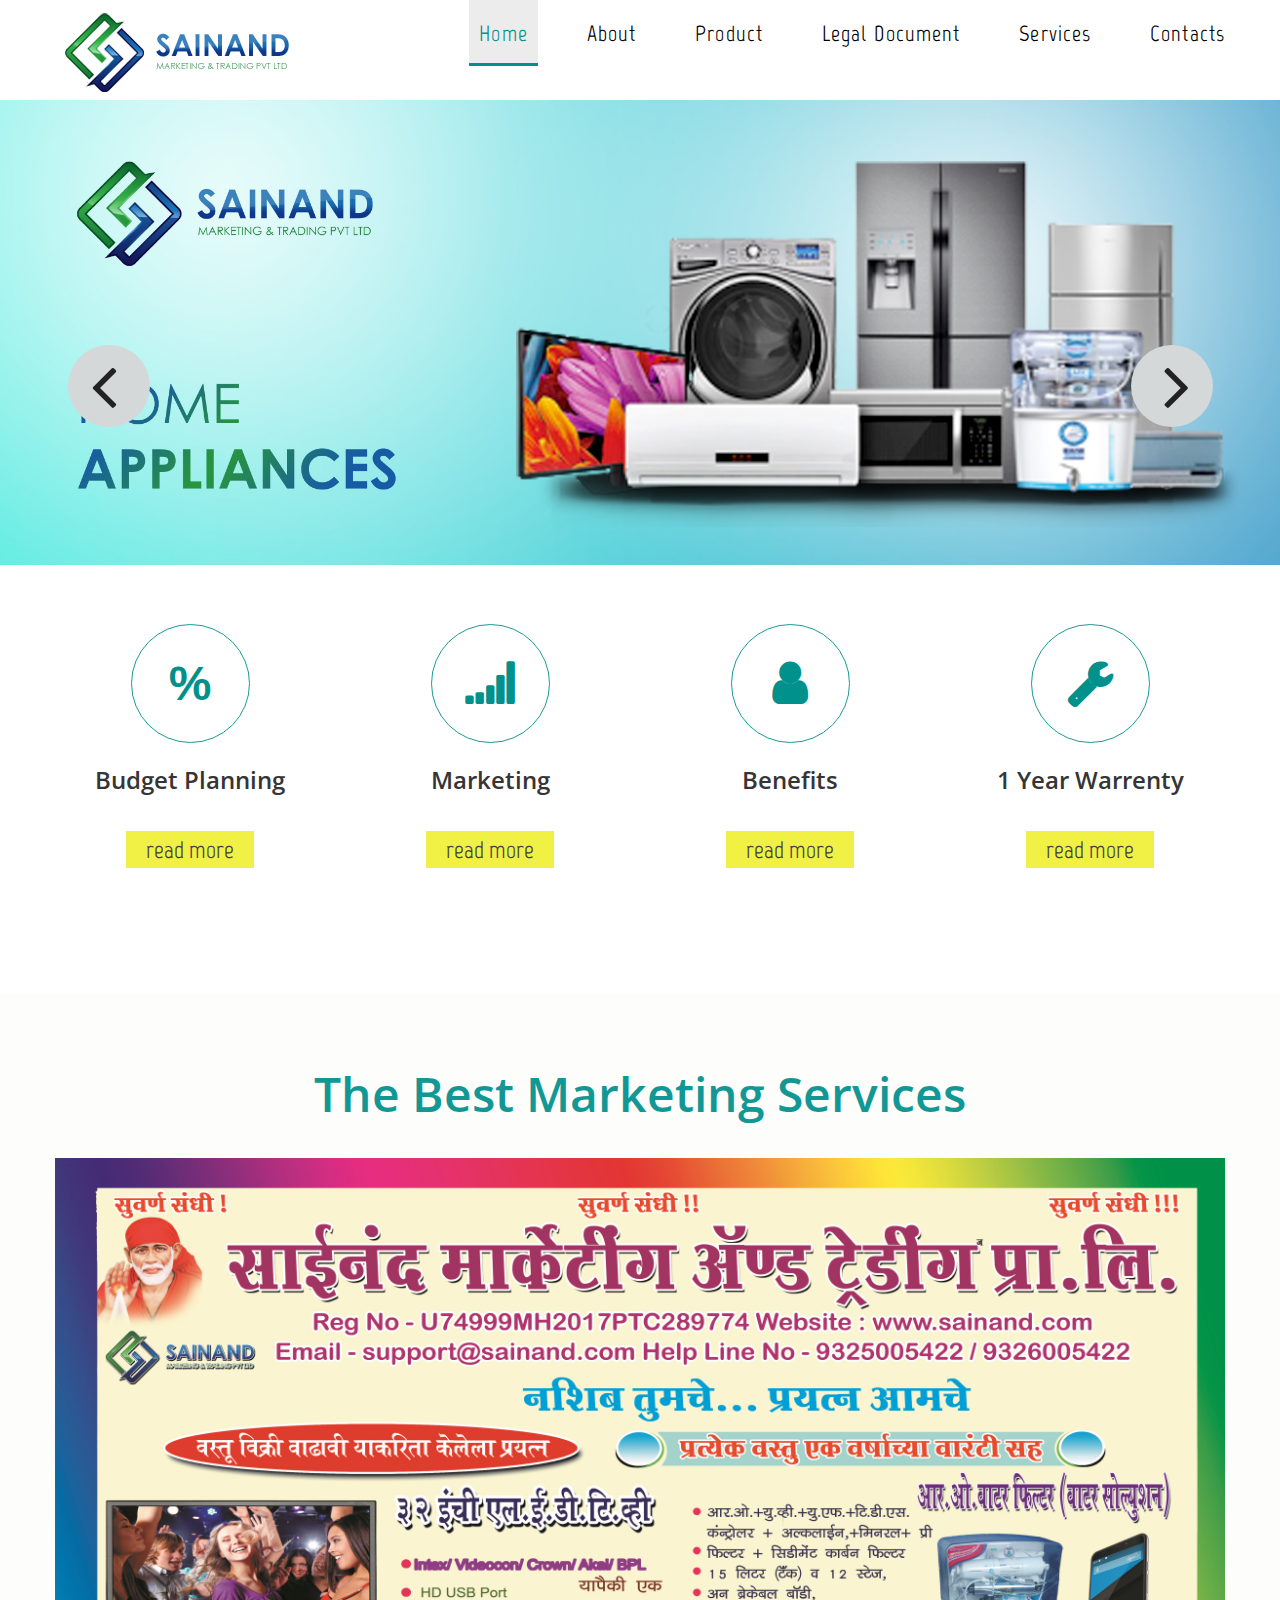
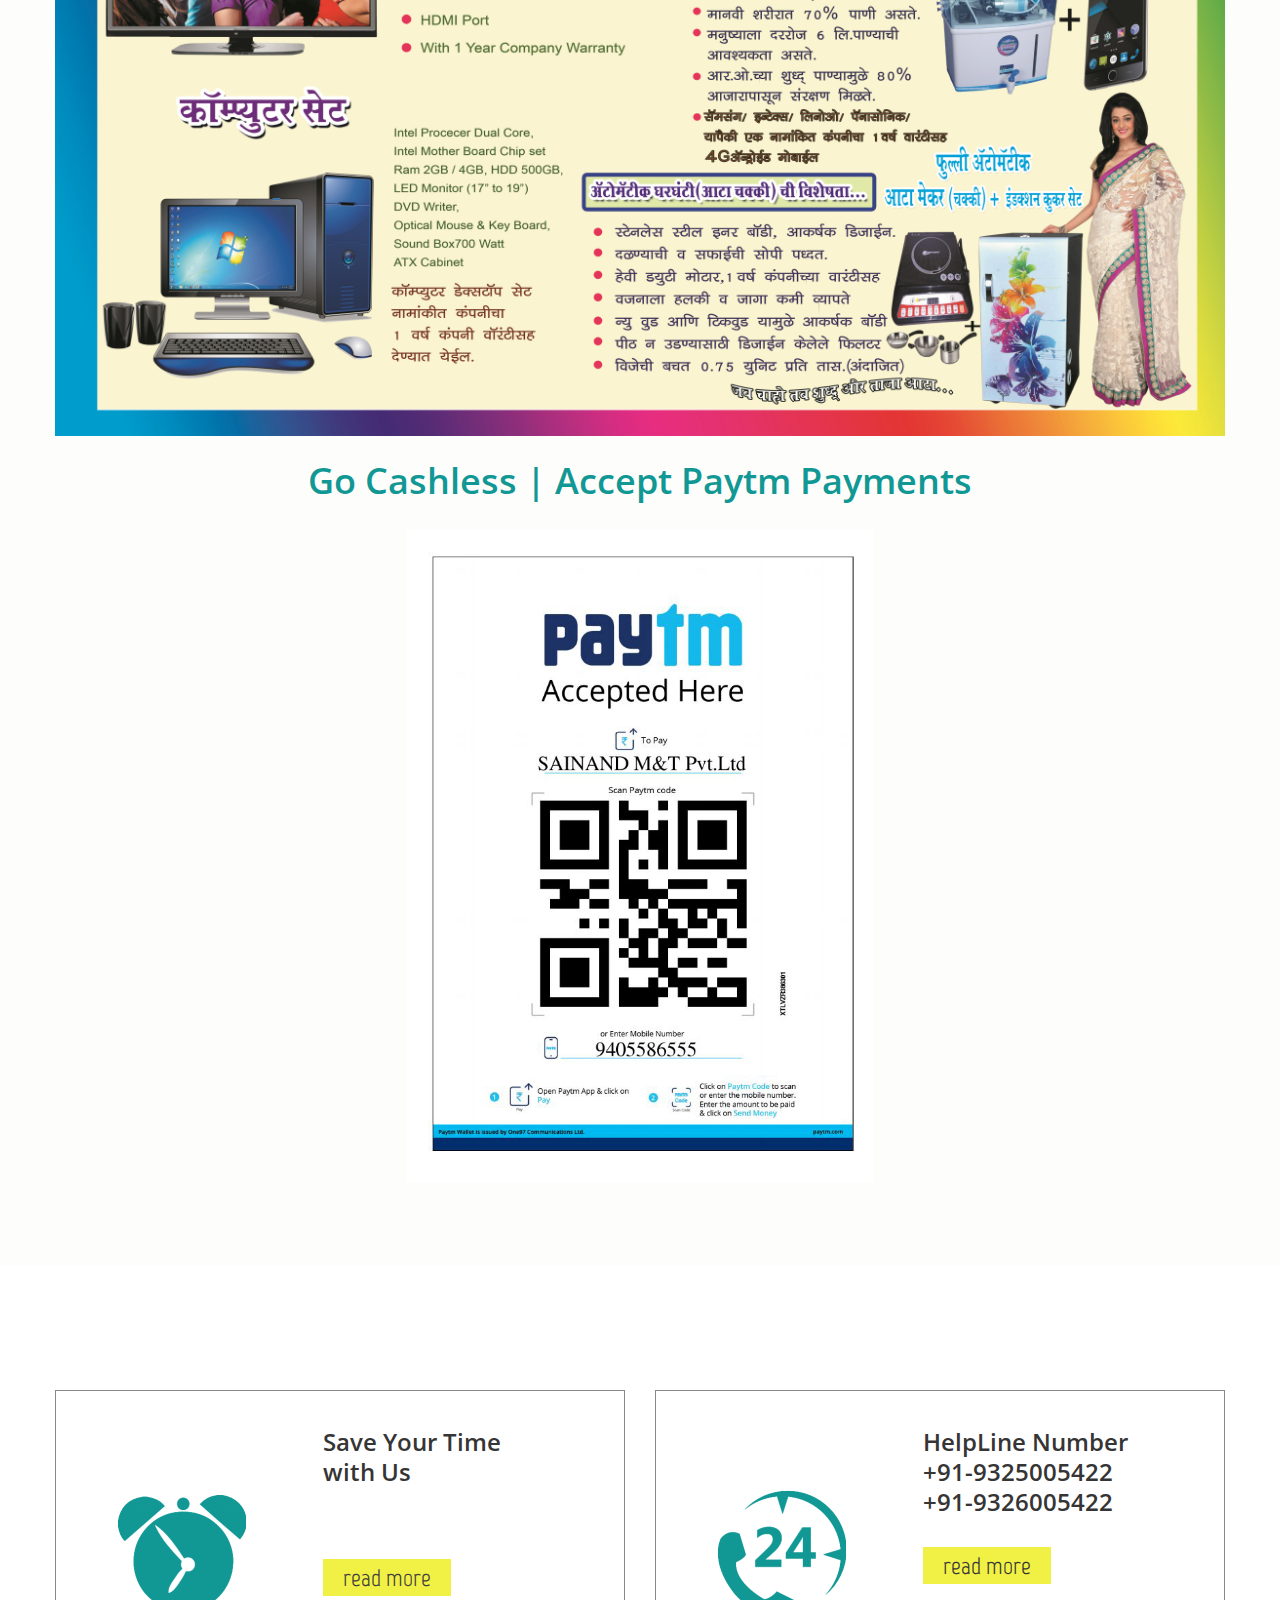
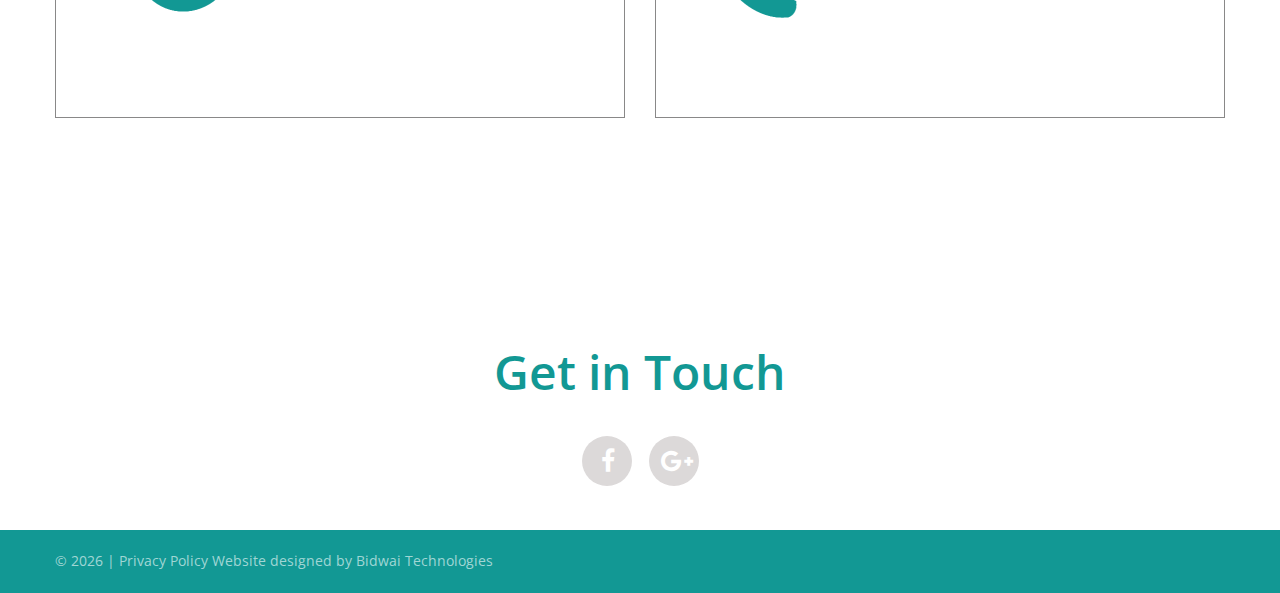
==== index.html @ a6c67867 "Sianand Website" ====
<!DOCTYPE html>
<html lang="en">
<head>
    <title>Home</title>
    <meta charset="utf-8">
    <meta name="format-detection" content="telephone=no"/>
    <link rel="icon" href="images/favicon.ico" type="image/x-icon">
    <link rel="stylesheet" href="css/grid.css">
    <link rel="stylesheet" href="css/style.css">
    <link rel="stylesheet" href="css/camera.css"/>
    <link rel="stylesheet" href="css/owl.carousel.css"/>
    <script src="js/jquery.js"></script>
    <script src="js/jquery-migrate-1.2.1.js"></script>
    <script src="js/jquery.equalheights.js"></script>
    <!--[if (gt IE 9)|!(IE)]><!-->
    <script src="js/jquery.mobile.customized.min.js"></script>
    <!--<![endif]-->
    <script src="js/camera.js"></script>
    <script src="js/owl.carousel.js"></script>
    <!--[if lt IE 9]>
    <div style=' clear: both; text-align:center; position: relative;'>
        <a href="http://windows.microsoft.com/en-US/internet-explorer/products/ie/home?ocid=ie6_countdown_bannercode">
            <img src="http://storage.ie6countdown.com/assets/100/images/banners/warning_bar_0000_us.jpg" border="0"
                 height="42" width="820"
                 alt="You are using an outdated browser. For a faster, safer browsing experience, upgrade for free today."/>
        </a>
    </div>
    <script src="js/html5shiv.js"></script>
    <link rel="stylesheet" type="text/css" media="screen" href="css/ie.css">
    <![endif]-->
</head>
<body>
<div class="page">
<!--========================================================
                          HEADER
=========================================================-->
<header id="header">
    <div id="stuck_container">
        <div class="container">
            <div class="row">
                <div class="grid_12">
                    <div class="brand put-left">
                        <h1>
                            <a href="index.html">
                                <img src="images/logo.png" alt="Logo"/>
                            </a>
                        </h1>
                    </div>
                    <nav class="nav put-right">
                        <ul class="sf-menu">
                            <li class="current"><a href="index.html">Home</a></li>
                            <li>
                                <a href="about.html">About</a>
                                <!--
                                
                                <ul>
                                    <li><a href="services.html">Lorem ipsum</a></li>
                                    <li><a href="services.html">Dolor sit amet</a>
                                    <li><a href="services.html">Ctetur adipisicing</a>
                                    <li><a href="services.html">Elit sed do</a>
                                        <ul>
                                            <li><a href="services.html">Iusmod tempor</a></li>
                                            <li><a href="services.html">Incididunt ut labore</a></li>
                                            <li><a href="services.html">Et dolore magna</a></li>
                                            <li><a href="services.html">Aliqua Ut enim</a></li>
                                            <li><a href="services.html">Minim veniam</a></li>
                                        </ul>
                                    </li>
                                </ul>
                                
                                -->
                            </li>
                            <li><a href="product.html">Product</a></li>
                            <li><a href="legal.html">Legal Document</a></li>

                            <li><a href="services.html">Services</a></li>
                            
                            <li><a href="contacts.html">Contacts</a></li>
                        </ul>
                    </nav>
                </div>
            </div>
        </div>
    </div>
</header>
<!--========================================================
                          CONTENT
=========================================================-->
<section id="content"><div class="ic">More Website Templates @ Bidwai Technologies - September08, 2014!</div>
<div class="camera-wrapper">
    <div id="camera" class="camera-wrap">
    <!-- <div style="padding-top: 10px"> -->
        <div data-src="images/banner1.jpg">
          c
        </div>
        <!-- </div> -->
        <div data-src="images/banner2.jpg">
           <!--  <div class="fadeIn camera_caption">
                <h2 class="text_1 color_1">Real Estate Investment</h2>
                <a class="btn_1" href="services.html">More info</a>
            </div> -->
        </div>
        <div data-src="images/05.jpg">
            <!-- <div class="fadeIn camera_caption">
                <h2 class="text_1 color_1">Support in Business Development</h2>
                <a class="btn_1" href="services.html">More info</a>
            </div> -->
        </div>
    </div>
</div>
<div class="container">
    <div class="row wrap_1 wrap_5">
        <div class="grid_3">
            <div class="box_1">
                <div class="icon_1"></div>
                <h3 class="text_2 color_2 maxheight1"><a href="services.html">Budget Planning</a></h3>
                <!-- <p class="text_3 color_2 maxheight">
                    Lorem ipsum dolor sit amettetur dipiscing elit. In mollis erat mattis
                </p> -->
                <br/>
                <a class="btn_2" href="services.html">read more</a></div>
        </div>
        <div class="grid_3">
            <div class="box_1">
                <div class="icon_2"></div>
                <h3 class="text_2 color_2 maxheight1"><a href="services.html">Marketing</a></h3>
                <!-- <p class="text_3 color_2 maxheight">
                    Dorem ipsum dolor sit amettetur dipiscing elit. In mollis erat mattis
                </p> -->
                <br/>
                <a class="btn_2" href="services.html">read more</a></div>
        </div>
        <div class="grid_3">
            <div class="box_1">
                <div class="icon_3"></div>
                <h3 class="text_2 color_2 maxheight1"><a href="services.html">Benefits</a></h3>
               <!--  <p class="text_3 color_2 maxheight">
                    Kerem ipsum dolor sit amettetur dipiscing elit. In mollis erat mattis
                </p> -->
                <br/>
                <a class="btn_2" href="services.html">read more</a></div>
        </div>
        <div class="grid_3">
            <div class="box_1">
                <div class="icon_4"></div>
                <h3 class="text_2 color_2 maxheight1"><a href="services.html">1 Year Warrenty</a></h3>
                <!-- <p class="text_3 color_2 maxheight">
                    Norem ipsum dolor sit amettetur dipiscing elit. In mollis erat mattis neque facilisis, sit
                    amet uesas
                </p> -->
                <br/>
                <a class="btn_2" href="services.html">read more</a></div>
        </div>
    </div>
</div>
<div class="bg_1 wrap_2 wrap_4">
    <div class="container">
        <div class="row">
            <div class="preffix_2 grid_8">
                <h2 class="header_1 wrap_3 color_3">
                    The Best Marketing Services <br/>
                </h2>
            </div>
        </div>
        <div class="row">
            <div class="grid_12">
                <div class="box_1">
                    <img src="images/5.jpg">
                </div>
            </div>
        </div>
    </div>
<div class="container">
        <div class="row">
            <div class="preffix_2 grid_8">
                <h3 class="header_2 wrap_3 color_3" align="center">
                    Go Cashless | Accept Paytm Payments<br/>
                </h3>
            </div>
        </div>
          <div class="row">
            <div class="grid_12">
        
                <div class="box_1">
                    <img src="images/sainandpaytm.jpg" width="40%" height="40%">
                </div>
            </div>
        </div>
    </div>



  
</div>
<div class="container">
    <div class="row wrap_1">
        <div class="grid_6">
            <div class="wrap_6">
                <div class="box_2 maxheight2">
                    <div class="put-left"><img src="images/index_img01.png" alt="Image 1"/></div>
                    <div class="caption">
                        <h3 class="text_2 color_2">
                            Save Your Time <br/>
                            with Us
                        </h3>
                        <br/><br/>
                        <!-- <p class="text_3">
                            Morem ipsum dolor sit amettetur dipiscing elit. In mollis erat mattis neque facilisis,
                            sit amet ultries wertolio dasererat rutru.
                        </p> -->
                        <a href="services.html" class="btn_2">read more</a>
                    </div>
                    <div class="clearfix"></div>
                </div>
            </div>
        </div>
        <div class="grid_6">
                <div class="wrap_6">
                    <div class="box_2 maxheight2">
                        <div class="put-left"><img src="images/index_img02.png" alt="Image 2"/></div>
                        <div class="caption">
                            <h3 class="text_2 color_2">
                                HelpLine Number<br/>+91-9325005422 <br> +91-9326005422<br/>
                             <br/>
                           <!--  <p class="text_3">
                                Lorem ipsum dolor sit amettetur dipiscing elit. In mollis erat mattis neque facilisis,
                                sit amet ultries wertolio dasererat rutrum.
                            </p> -->
                            <a href="services.html" class="btn_2">read more</a>
                        </div>
                        <div class="clearfix"></div>
                    </div>
                </div>
           
        </div>
    </div>
</div>
<!-- <div class="bg_1 wrap_7 wrap_5">
    <div class="container">
        <div class="row">
            <div class="grid_12">
                <h2 class="header_1 wrap_8 color_3">
                    What Clients Say
                </h2>
            </div>
        </div>
        <div class="row">
            <div class="grid_12">
                <div id="owl">
                    <div class="item">
                        <p class="text_3">
                            Vivamus at magna non nunc tristique rhoncus. Aliquam nibh ante, egestas id dictum a,
                            commodo luctus libero. Praesent faucibus malesuada faucibus. Donec laoreet metus id
                            laoreet malesuada. Lorem ipsum dolor sit amet, consectetur adipiscing elit. Nullam
                            consectetur orci sed nulla facilisis consequat. Curabitur vel lorem sit amet nulla
                            ullamcorper fermentum. In vitae varius augue, eu consectetur ligula. Etiam dui eros,
                            <br/>
                            laoreet sit amet est vel, commodo venenatis eros. Fusce adipiscing quam id risus
                            sagittis, non consequat lacus interdum.
                        </p>
                    </div>
                    <div class="item">
                        <p class="text_3">
                            Vivamus at magna non nunc tristique rhoncus. Aliquam nibh ante, egestas id dictum a,
                            commodo luctus libero. Praesent faucibus malesuada faucibus. Donec laoreet metus id
                            laoreet malesuada. Lorem ipsum dolor sit amet, consectetur adipiscing elit. Nullam
                            consectetur orci sed nulla facilisis consequat. Curabitur vel lorem sit amet nulla
                            ullamcorper fermentum. In vitae varius augue, eu consectetur ligula. Etiam dui eros,
                            <br/>
                            laoreet sit amet est vel, commodo venenatis eros. Fusce adipiscing quam id risus
                            sagittis, non consequat lacus interdum.
                        </p>
                    </div>
                </div>
            </div>
        </div>
    </div>
</div> -->
<div class="container">
    <div class="row wrap_9 wrap_4 wrap_10">
        <div class="grid_12">
            <div class="header_1 wrap_3 color_3">
                Get in Touch
            </div>
            <div class="box_3">
                <ul class="list_1">
                    
                     <li><a class="fa fa-facebook" href="https://www.facebook.com/sainandmarketing/"></a></li>
                    <li><a class="fa fa-google-plus" href="services.html"></a></li>
                    
                </ul>
            </div>
        </div>
    </div>
</div>
</section>
</div>
<!--========================================================
                          FOOTER
=========================================================-->
<footer id="footer" class="color_9">
    <div class="container">
        <div class="row">
            <div class="grid_12">
                <p class="info text_4 color_4">
                    © <span id="copyright-year"></span> | <a href="services.html">Privacy Policy</a> Website designed by <a href="http://www.bidwai.in" rel="nofollow">Bidwai Technologies</a>
                </p>
            </div>
        </div>
    </div>
</footer>
<script src="js/script.js"></script>
</body>
</html>
---- css/grid.css ----
/* http://meyerweb.com/eric/tools/css/reset/ 
   v2.0 | 20110126
   License: none (public domain)
*/
html,
body,
div,
span,
applet,
object,
iframe,
h1,
h2,
h3,
h4,
h5,
h6,
p,
blockquote,
pre,
a,
abbr,
acronym,
address,
big,
cite,
code,
del,
dfn,
em,
img,
ins,
kbd,
q,
s,
samp,
small,
strike,
strong,
sub,
sup,
tt,
var,
b,
u,
i,
center,
dl,
dt,
dd,
ol,
ul,
li,
fieldset,
form,
label,
legend,
table,
caption,
tbody,
tfoot,
thead,
tr,
th,
td,
article,
aside,
canvas,
details,
embed,
figure,
figcaption,
footer,
header,
hgroup,
menu,
nav,
output,
ruby,
section,
summary,
time,
mark,
audio,
video {
  margin: 0;
  padding: 0;
  border: 0;
  font-size: 100%;
  font: inherit;
  vertical-align: top;
}
/* HTML5 display-role reset for older browsers */
article,
aside,
details,
figcaption,
figure,
footer,
header,
hgroup,
menu,
nav,
section {
  display: block;
}
body {
  line-height: 1;
}
ol,
ul {
  list-style: none;
}
blockquote,
q {
  quotes: none;
}
blockquote:before,
blockquote:after,
q:before,
q:after {
  content: '';
  content: none;
}
table {
  border-collapse: collapse;
  border-spacing: 0;
}
.clearfix:before,
.clearfix:after {
  display: table;
  content: "";
  line-height: 0;
}
.clearfix:after {
  clear: both;
}
.container .alpha {
  margin-left: 0px;
}
.container .omega {
  margin-right: 0px;
}
.row {
  margin-left: -30px;
}
.row:before,
.row:after {
  display: table;
  content: "";
  line-height: 0;
}
.row:after {
  clear: both;
}
[class*="grid_"] {
  float: left;
  min-height: 1px;
  margin-left: 30px;
}
.container {
  width: 1170px;
}
.grid_12 {
  width: 1170px;
}
.grid_11 {
  width: 1070px;
}
.grid_10 {
  width: 970px;
}
.grid_9 {
  width: 870px;
}
.grid_8 {
  width: 770px;
}
.grid_7 {
  width: 670px;
}
.grid_6 {
  width: 570px;
}
.grid_5 {
  width: 470px;
}
.grid_4 {
  width: 370px;
}
.grid_3 {
  width: 270px;
}
.grid_2 {
  width: 170px;
}
.grid_1 {
  width: 70px;
}
.preffix_12 {
  margin-left: 1230px;
}
.preffix_11 {
  margin-left: 1130px;
}
.preffix_10 {
  margin-left: 1030px;
}
.preffix_9 {
  margin-left: 930px;
}
.preffix_8 {
  margin-left: 830px;
}
.preffix_7 {
  margin-left: 730px;
}
.preffix_6 {
  margin-left: 630px;
}
.preffix_5 {
  margin-left: 530px;
}
.preffix_4 {
  margin-left: 430px;
}
.preffix_3 {
  margin-left: 330px;
}
.preffix_2 {
  margin-left: 230px;
}
.preffix_1 {
  margin-left: 130px;
}
.container {
  margin-right: auto;
  margin-left: auto;
  -webkit-box-sizing: border-box;
  -moz-box-sizing: border-box;
  box-sizing: border-box;
}
.container:before,
.container:after {
  display: table;
  content: "";
  line-height: 0;
}
.container:after {
  clear: both;
}
@media (min-width: 980px) and (max-width: 1199px) {
  .row {
    margin-left: -20px;
  }
  .row:before,
  .row:after {
    display: table;
    content: "";
    line-height: 0;
  }
  .row:after {
    clear: both;
  }
  [class*="grid_"] {
    float: left;
    min-height: 1px;
    margin-left: 20px;
  }
  .container {
    width: 940px;
  }
  .grid_12 {
    width: 940px;
  }
  .grid_11 {
    width: 860px;
  }
  .grid_10 {
    width: 780px;
  }
  .grid_9 {
    width: 700px;
  }
  .grid_8 {
    width: 620px;
  }
  .grid_7 {
    width: 540px;
  }
  .grid_6 {
    width: 460px;
  }
  .grid_5 {
    width: 380px;
  }
  .grid_4 {
    width: 300px;
  }
  .grid_3 {
    width: 220px;
  }
  .grid_2 {
    width: 140px;
  }
  .grid_1 {
    width: 60px;
  }
  .preffix_12 {
    margin-left: 980px;
  }
  .preffix_11 {
    margin-left: 900px;
  }
  .preffix_10 {
    margin-left: 820px;
  }
  .preffix_9 {
    margin-left: 740px;
  }
  .preffix_8 {
    margin-left: 660px;
  }
  .preffix_7 {
    margin-left: 580px;
  }
  .preffix_6 {
    margin-left: 500px;
  }
  .preffix_5 {
    margin-left: 420px;
  }
  .preffix_4 {
    margin-left: 340px;
  }
  .preffix_3 {
    margin-left: 260px;
  }
  .preffix_2 {
    margin-left: 180px;
  }
  .preffix_1 {
    margin-left: 100px;
  }
}
@media (min-width: 768px) and (max-width: 979px) {
  .row {
    margin-left: -20px;
  }
  .row:before,
  .row:after {
    display: table;
    content: "";
    line-height: 0;
  }
  .row:after {
    clear: both;
  }
  [class*="grid_"] {
    float: left;
    min-height: 1px;
    margin-left: 20px;
  }
  .container {
    width: 748px;
  }
  .grid_12 {
    width: 748px;
  }
  .grid_11 {
    width: 684px;
  }
  .grid_10 {
    width: 620px;
  }
  .grid_9 {
    width: 556px;
  }
  .grid_8 {
    width: 492px;
  }
  .grid_7 {
    width: 428px;
  }
  .grid_6 {
    width: 364px;
  }
  .grid_5 {
    width: 300px;
  }
  .grid_4 {
    width: 236px;
  }
  .grid_3 {
    width: 172px;
  }
  .grid_2 {
    width: 108px;
  }
  .grid_1 {
    width: 44px;
  }
  .preffix_12 {
    margin-left: 788px;
  }
  .preffix_11 {
    margin-left: 724px;
  }
  .preffix_10 {
    margin-left: 660px;
  }
  .preffix_9 {
    margin-left: 596px;
  }
  .preffix_8 {
    margin-left: 532px;
  }
  .preffix_7 {
    margin-left: 468px;
  }
  .preffix_6 {
    margin-left: 404px;
  }
  .preffix_5 {
    margin-left: 340px;
  }
  .preffix_4 {
    margin-left: 276px;
  }
  .preffix_3 {
    margin-left: 212px;
  }
  .preffix_2 {
    margin-left: 148px;
  }
  .preffix_1 {
    margin-left: 84px;
  }
}
.select-menu {
  display: none !important;
}
@media (max-width: 767px) {
  .container {
    width: 420px;
    padding: 0 0px;
  }
  .row {
    margin-left: 0;
  }
  [class*="grid_"] {
    float: none;
    display: block;
    width: 100%;
    margin-left: 0;
    -webkit-box-sizing: border-box;
    -moz-box-sizing: border-box;
    box-sizing: border-box;
  }
  .select-menu {
    display: block !important;
  }
}
@media (max-width: 479px) {
  body {
    padding: 0;
  }
  .container {
    width: 300px;
    padding: 0 15px;
  }
  .row {
    margin-left: 0;
  }
}
---- css/style.css ----
@import url(http://maxcdn.bootstrapcdn.com/font-awesome/4.2.0/css/font-awesome.min.css);
@import "animate.css";
@import url(http://fonts.googleapis.com/css?family=Marvel);
@import url(http://fonts.googleapis.com/css?family=Open+Sans:300,400,600,700);
/*========================================================
                    Main layout styles
=========================================================*/
body {
  background: #129894;
  color: #363535;
  font: 300 18px/36px 'Open Sans', sans-serif;
  font-family:  "Century Gothic", CenturyGothic, AppleGothic, sans-serif;
}
 /* */
.ic {
  border:0;
  float:right;
  background:#fff;
  color:#f00;
  width:50%;
  line-height:10px;
  font-size:10px;
  margin:-220% 0 0 0;
  overflow:hidden;
  padding:0
} 
a {
  font: inherit;
  color: #129894;
  text-decoration: none;
  -webkit-transition: all 0.3s ease;
  transition: all 0.3s ease;
}
a:hover {
  text-decoration: underline;
}
a:active {
  background: transparent;
}
a[href^="tel:"] {
  color: inherit;
  text-decoration: none;
}
img {
  max-width: 100%;
  height: auto;
}
* {
  -webkit-text-size-adjust: none;
}
/*============  Text  =============*/
.text_1 {
  font: 300 68px/60px 'Open Sans', sans-serif;
}
.text_2 {
  font: 600 24px/30px 'Open Sans', sans-serif;
}
.text_3 {
  font: 300 18px/24px 'Open Sans', sans-serif;
}
.text_4 {
  font: 400 14px/16px 'Open Sans', sans-serif;
}
.text_5 {
  font: 300 14px/20px 'Open Sans', sans-serif;
}
.text_6 {
  font: 400 18px/26px 'Open Sans', sans-serif;
}
.text_7 {
  font: 400 18px/20px 'Open Sans', sans-serif;
}
.text_8 {
  font: 400 14px/20px 'Open Sans', sans-serif;
}
/*============  Colors  =============*/
.color_1 {
  color: #ffffff;
}
.color_1 a {
  color: inherit;
}
.color_2 {
  color: #363535;
}
.color_2 a {
  color: inherit;
}
.color_3 {
  color: #129894;
}
.color_3 a {
  color: inherit;
}
.color_4 {
  color: #a0d6d4;
}
.color_4 a {
  color: inherit;
}
.color_5 {
  color: #413d3d;
}
.color_5 a {
  color: inherit;
}
.color_6 {
  color: #4a4a4a;
}
.color_6 a {
  color: inherit;
}
/*============  Backgrounds  =============*/
.bg_1 {
  background: #fdfdfc;
}
/*============  Floats  =============*/
.put-left {
  float: left;
}
.put-right {
  float: right;
}
/*============  Page  =============*/
.page {
  background: #ffffff;
}
/*========================================================
                    HEADER styles
=========================================================*/
#header {
  position: relative;
}
@media (max-width: 1199px) {
  #header {
    text-align: center;
  }
}
.brand {
  text-align: center;
}
.brand h1 {
  display: inline-block;
  text-align: left;
}
@media (max-width: 979px) {
  .brand {
    float: none;
  }
}
.nav {
  text-align: right;
}
@media (max-width: 979px) {
  .nav {
    text-align: center;
    float: none;
  }
}
/* Main menu styles
========================================================*/
.sf-menu {
  display: inline-block;
  margin-right: -10px;
}
.sf-menu > li {
  position: relative;
  float: left;
  font: 400 22px/22px 'Marvel', sans-serif;
  text-align: center;
  text-transform: capitalize;
  letter-spacing: 1.1px;
}
.sf-menu > li > a {
  position: relative;
  display: inline-block;
  padding: 23px 10px 21px;
  color: #000000;
}
.sf-menu > li.sfHover > a,
.sf-menu > li.current > a,
.sf-menu > li > a:hover {
  background: #edecec;
  color: #02918d;
  text-decoration: none;
}
.sf-menu > li.sfHover > a:after,
.sf-menu > li.current > a:after,
.sf-menu > li > a:hover:after {
  content: '';
  position: absolute;
  bottom: 0;
  left: 0;
  width: 100%;
  height: 3px;
  background: #02918d;
}
.sf-menu > li + li {
  margin-left: 39px;
}
.sf-menu ul {
  position: absolute;
  display: none;
  width: 220px;
  padding: 10px 0;
  text-align: left;
  background: #ffffff;
  z-index: 2;
  -webkit-box-sizing: border-box;
  -moz-box-sizing: border-box;
  box-sizing: border-box;
  -webkit-box-shadow: 2px 2px 5px 0 rgba(0, 0, 0, 0.25);
  box-shadow: 2px 2px 5px 0 rgba(0, 0, 0, 0.25);
}
.sf-menu ul li {
  display: block;
  position: relative;
  text-transform: none;
}
.sf-menu ul li.sfHover > a,
.sf-menu ul li.current > a,
.sf-menu ul li a:hover {
  background: #129894;
  color: #ffffff;
  text-decoration: none;
}
.sf-menu ul li + li {
  margin-top: 8px;
}
.sf-menu ul li a {
  display: block;
  padding: 5px 20px;
  color: #000000;
}
/* First level sub-menu styles
========================================================*/
.sf-menu > li > ul {
  top: 120%;
  left: 50%;
  margin-left: -110px;
}
/* Second level sub-menu styles
========================================================*/
.sf-menu > li > ul > li > ul {
  top: 0px;
  left: 110%;
}
@media only screen and (max-width: 767px) {
  nav {
    padding-bottom: 0;
  }
  .sf-menu {
    display: none;
  }
  .select-menu {
    margin: 30px 0 20px;
    display: block;
    position: relative;
    padding: 0;
    width: 100%;
    height: 40px;
    border: 1px solid #dddddd;
    background: #edecec url(../images/select.png) 99% center no-repeat;
    color: #000000;
    border-radius: 0;
    -webkit-appearance: none;
    outline: none;
    font: normal 14px 'Open Sans', sans-serif;
    cursor: pointer;
    -webkit-box-sizing: border-box;
    -moz-box-sizing: border-box;
    box-sizing: border-box;
  }
}
@media (max-width: 479px) {
  nav.put-right {
    padding-bottom: 0px;
  }
}
/* Stuck menu styles
========================================================*/
.isStuck {
  background: #ffffff;
  z-index: 999;
  border-bottom: 1px solid #199b97;
}
@media only screen and (max-width: 979px) {
  .isStuck {
    display: none !important;
  }
}
/*========================================================
                    CONTENT styles
=========================================================*/
#content {
  overflow: hidden;
}
/*============  Headers  =============*/
.header_1 {
  text-align: center;
  font: 600 48px/60px 'Open Sans', sans-serif;
}
.header_1.indent_1 {
  padding-bottom: 56px;
}
.header_1.indent_2 {
  padding-bottom: 34px;
}
@media (min-width: 980px) and (max-width: 1199px) {
  .header_1 {
    font-size: 40px;
    line-height: 52px;
  }
}
@media (max-width: 767px) {
  .header_1 {
    font-size: 36px;
    line-height: 42px;
  }
}
.header_2 {
  font: 600 36px/30px 'Open Sans', sans-serif;
}
.header_2.indent_1 {
  padding-bottom: 30px;
}
.header_2.indent_2 {
  padding-bottom: 32px;
}
.header_2.indent_3 {
  padding-bottom: 81px;
}
.header_2.indent_4 {
  padding-bottom: 43px;
}
.header_2.indent_5 {
  padding-bottom: 41px;
}
/*============  Wraps  =============*/
.wrap_1 {
  padding-top: 124px;
}
.wrap_2 {
  padding-top: 71px;
}
.wrap_3 {
  padding-bottom: 34px;
}
.wrap_4 {
  padding-bottom: 53px;
}
.wrap_5 {
  padding-bottom: 95px;
}
.wrap_6 {
  padding-bottom: 120px;
}
.wrap_7 {
  padding-top: 82px;
}
.wrap_8 {
  padding-bottom: 48px;
}
.wrap_9 {
  padding-top: 104px;
}
.wrap_10 {
  padding-bottom: 44px;
}
.wrap_11 {
  padding-top: 23px;
}
.wrap_12 {
  padding-bottom: 21px;
}
.wrap_13 {
  padding-top: 42px;
}
.wrap_14 {
  padding-top: 91px;
}
.wrap_15 {
  padding-bottom: 118px;
}
.wrap_16 {
  padding-top: 32px;
}
.wrap_17 {
  padding-top: 50px;
}
.wrap_18 {
  padding-top: 117px;
}
.wrap_19 {
  padding-bottom: 115px;
}
.wrap_20 {
  padding-bottom: 46px;
}
@media (max-width: 767px) {
  .wrap_11,
  .wrap_14,
  .wrap_9,
  .wrap_1,
  .wrap_18 {
    padding-top: 50px;
  }
  .wrap_12,
  .wrap_15,
  .wrap_5,
  .wrap_19 {
    padding-bottom: 50px;
  }
}
@media (max-width: 1199px) {
  .img-wrap {
    text-align: center;
  }
}
@media (max-width: 767px) {
  .img-wrap {
    margin-top: 30px;
  }
}
/*============  Butttons  =============*/
.btn_1 {
  display: inline-block;
  font: 400 30px/30px 'Marvel', sans-serif;
  padding: 15px 51px 16px;
  letter-spacing: 1.5px;
  color: #000000;
  background: #f1f045;
}
.btn_1:hover {
  color: #ffffff;
  background: #249f9c;
  text-decoration: none;
}
.btn_2 {
  display: inline-block;
  padding: 4px 20px 3px;
  font: 400 24px/30px 'Marvel', sans-serif;
  color: #413d3d;
  background: #f1f045;
}
.btn_2:hover {
  color: #ffffff;
  background: #249f9c;
  text-decoration: none;
}
.btn_3 {
  display: inline-block;
  padding: 4px 34px 3px 33px;
  font: 400 24px/30px 'Marvel', sans-serif;
  color: #413d3d;
  background: #f1f045;
}
.btn_3:hover {
  color: #ffffff;
  background: #249f9c;
  text-decoration: none;
}
/*============  Images  =============*/
.img_1 {
  margin: 3px 0 9px 0;
  float: left;
}
.img_1 + .img_1 {
  margin-left: 29px;
}
@media (max-width: 1199px) {
  .img_1 {
    float: none;
  }
  .img_1 + .img_1 {
    margin-left: 0;
  }
}
.img_2 {
  margin: 3px 0 9px 0;
  float: left;
}
.img_2 + .img_2 {
  margin-left: 30px;
}
.img_2:first-child + .img_2 + .img_2 + .img_2 {
  margin-left: 0;
}
@media (min-width: 980px) and (max-width: 1199px) {
  .img_2 {
    width: 140px;
  }
  .img_2 + .img_2 {
    margin-left: 20px;
  }
}
@media (min-width: 768px) and (max-width: 979px) {
  .img_2 {
    width: 108px;
  }
  .img_2 + .img_2 {
    margin-left: 20px;
  }
}
@media (max-width: 767px) {
  .img_2 {
    float: none;
  }
  .img_2 + .img_2 {
    margin-left: 0;
  }
}
/*============  Boxes  =============*/
.box_1 {
  text-align: center;
  padding-bottom: 30px;
}
.box_1 [class^='icon_'] {
  display: inline-block;
  width: 117px;
  height: 117px;
  color: #01918c;
  border: 1px solid #199b97;
  text-align: center;
  border-radius: 100px;
}
.box_1 .icon_1:before {
  content: '%';
  font: bold 48px/117px 'Arial', sans-serif;
}
.box_1 .icon_2:before {
  content: '\f012';
  font: 700 48px/117px 'FontAwesome';
}
.box_1 .icon_3:before {
  content: '\f007';
  font: 700 48px/117px 'FontAwesome';
}
.box_1 .icon_4:before {
  content: '\f0ad';
  font: 700 48px/117px 'FontAwesome';
}
.box_1 [class^='icon_'] + .text_2 {
  padding-top: 22px;
}
.box_1 [class^='icon_'] + .text_2 + .text_3 {
  padding-top: 16px;
}
.box_1 [class^='icon_'] + .text_2 + .text_3 + .btn_2 {
  margin-top: 41px;
}
.box_2 {
  padding: 36px 15px 42px 62px;
  border: 1px solid #898888;
}
.box_2 .put-left {
  margin: 63px 77px 57px 0px;
}
.box_2 .text_2 + .text_3 {
  padding-top: 13px;
}
.box_2 .text_3 + .btn_2 {
  margin-top: 41px;
}
@media (min-width: 980px) and (max-width: 1199px) {
  .box_2 {
    padding: 26px 5px 32px 52px;
  }
  .box_2 .put-left {
    margin: 53px 67px 47px 0;
  }
}
@media (max-width: 979px) {
  .box_2 {
    padding: 20px 40px 40px;
    text-align: center;
  }
  .box_2 .put-left {
    float: none;
    text-align: center;
    margin: 0 0 30px;
  }
}
.box_3 {
  text-align: center;
}
.box_4 .text_5 + .btn_2 {
  margin-top: 40px;
}
.box_4 .text_5 + .row {
  padding-top: 31px;
}
.box_4 .row + .btn_3 {
  margin-top: 46px;
}
@media (min-width: 768px) and (max-width: 1199px) {
  .box_4 .grid_2 {
    width: 170px;
  }
}
.box_5 {
  position: relative;
  padding-top: 8px;
  padding-left: 65px;
}
.box_5:before {
  content: attr(data-index);
  position: absolute;
  top: 1px;
  left: 0;
  width: 50px;
  height: 50px;
  border-radius: 25px;
  text-align: center;
  color: #ffffff;
  background: #129894;
  font: 700 36px/48px 'Open Sans', sans-serif;
}
.box_5 .text_2 + .text_3 {
  padding-top: 24px;
}
.box_6 .put-left {
  margin-top: 6px;
  margin-right: 30px;
}
.box_6 .put-left .caption {
  position: relative;
  display: inline-block;
}
.box_6 .put-left .text_2 {
  position: absolute;
  bottom: 0;
  left: 0;
  width: 100%;
  text-align: center;
  background: rgba(0, 0, 0, 0.43);
  padding: 8px 0 14px;
}
.box_6 .caption .text_2 + .text_3 {
  padding-top: 24px;
}
.box_6 .caption .text_3 + .btn_2 {
  margin-top: 25px;
}
.box_6 + .box_6 {
  margin-top: 118px;
}
@media (max-width: 1199px) {
  .box_6 .put-left {
    float: none;
    margin: 0 0 20px;
    text-align: center;
  }
}
@media (max-width: 479px) {
  .box_6 .put-left img {
    width: 100%;
  }
}
.box_7 {
  padding-bottom: 117px;
}
.box_7 .img-wrap {
  text-align: center;
}
.box_7 .caption {
  padding-top: 35px;
}
.box_7 .caption .text_2 + .text_3 {
  padding-top: 24px;
}
.box_7 .caption .text_3 + .btn_2 {
  margin-top: 40px;
}
@media (max-width: 767px) {
  .box_7 {
    padding-bottom: 50px;
  }
}
/*============  Lists  =============*/
.list_1 {
  display: inline-block;
}
.list_1 li {
  float: left;
}
.list_1 li + li {
  margin-left: 17px;
}
.list_1 li a {
  display: inline-block;
  width: 50px;
  height: 50px;
  color: #ffffff;
  background: #dcd9d9;
  text-align: center;
  border-radius: 25px;
}
.list_1 li a:hover {
  background: #129894;
  text-decoration: none;
}
.list_1 li a.fa-twitter {
  font-size: 25px;
  line-height: 56px;
}
.list_1 li a.fa-twitter:before {
  padding-left: 1px;
}
.list_1 li a.fa-facebook {
  font-size: 25px;
  line-height: 52px;
}
.list_1 li a.fa-facebook:before {
  padding-left: 2px;
}
.list_1 li a.fa-google-plus {
  font-size: 25px;
  line-height: 52px;
}
.list_1 li a.fa-google-plus:before {
  padding-left: 6px;
}
.list_1 li a.fa-pinterest {
  line-height: 50px;
  font-size: 30px;
}
.list_1 li a.fa-pinterest:before {
  padding-left: 1px;
}
.list_2 li {
  position: relative;
  padding-left: 31px;
}
.list_2 li:before {
  content: '';
  position: absolute;
  left: 0;
  top: 9px;
  width: 10px;
  height: 10px;
  background: #129894;
  border-radius: 5px;
}
.list_3 li {
  float: left;
}
.list_3 li img {
  -webkit-transition: 0.3s all ease;
  transition: 0.3s all ease;
}
.list_3 li a:hover img {
  opacity: 0.5;
}
.list_3 li + li {
  margin-left: 26px;
}
@media (min-width: 980px) and (max-width: 1199px) {
  .list_3 img {
    width: 120px;
  }
  .list_3 li + li {
    margin-left: 12px;
  }
}
@media (max-width: 979px) {
  .list_3 {
    text-align: center;
  }
  .list_3 li {
    float: none;
    margin-bottom: 9px;
    display: inline-block;
  }
}
@media (min-width: 768px) and (max-width: 979px) {
  .list_3 li:first-child + li + li + li {
    margin-left: 0;
  }
}
@media (min-width: 480px) and (max-width: 767px) {
  .list_3 li:first-child + li + li {
    margin-left: 0;
  }
  .list_3 li:first-child + li + li + li + li {
    margin-left: 0;
  }
}
@media (max-width: 479px) {
  .list_3 li + li {
    margin-left: 0;
  }
}
/*============  Map =============*/
.map {
  width: 100%;
  height: 399px;
}
@media (max-width: 767px) {
  .map {
    height: 250px;
  }
}
@media (max-width: 479px) {
  .map {
    height: 150px;
  }
}
/*============  Address =============*/
address .text_7 + .text_8 {
  padding-top: 22px;
}
/*============  Terms List =============*/
.terms-list {
  text-align: center;
}
.terms-list dt + dd {
  padding-top: 14px;
}
.terms-list dd + dt {
  padding-top: 19px;
}
.terms-list p + p {
  padding-top: 12px;
}
/*============  LightBox =============*/
a[data-type='lightbox'] {
  display: block;
  background: url('../images/magnify.png') no-repeat center center;
}
a[data-type='lightbox'] img {
  width: 100%;
  height: auto;
}
a[data-type='lightbox']:hover img {
  opacity: 0.2;
  -webkit-transition: 0.3s all ease;
  transition: 0.3s all ease;
}
@media (max-width: 767px) {
  a[data-type='lightbox'].last-row {
    margin-bottom: 8px;
  }
}
/*========================================================
                    FOOTER styles
=========================================================*/
@media (max-width: 767px) {
  #footer {
    text-align: center;
  }
}
/*============  Info  =============*/
.info {
  padding: 23px 0 24px;
}
/*========================================================
                    Widget styles
=========================================================*/
/* UItoTop styles
========================================================*/
#toTop {
  display: none;
  text-decoration: none;
  position: fixed;
  bottom: 80px;
  right: 30px;
  overflow: hidden;
  border: none;
  color: #363535;
  width: 40px;
  height: 43px;
  font-size: 43px;
  line-height: 38px;
  z-index: 20;
  -webkit-transition: color 0.5s ease;
  transition: color 0.5s ease;
}
#toTop:hover {
  outline: none;
  text-decoration: none;
  color: #129894;
}
#toTop:active {
  background: transparent;
}
@media only screen and (max-width: 1199px) {
  #toTop {
    display: none !important;
  }
}
/*Core variables and mixins*/
---- css/camera.css ----
/**************************
*
*	GENERAL
*
**************************/
.camera_wrap {
  display: none;
  position: relative;
  margin: 0!important;
  background: #e8e8e8;
  z-index: 0;
}
.camera_wrap img {
  max-width: none !important;
}
.camera_fakehover {
  height: 100%;
  min-height: 470px;
  position: relative;
  width: 100%;
  z-index: 1;
  padding-top: 20px;
}
.camera_wrap {
  width: 100%;
  height: 100%;
}
.camera_src {
  display: none;
}
.cameraCont,
.cameraContents {
  height: 100%;
  /*position: relative;*/
  width: 100%;
  z-index: 1;
}
.cameraSlide {
  bottom: 0;
  left: 0;
 /* position: absolute;*/
  right: 0;
  top: 0;
  width: 100%;
}
.cameraContent {
  bottom: 0;
  display: none;
  left: 0;
 /* position: absolute;*/
  right: 0;
  top: 0;
  width: 100%;
}
.camera_target {
  bottom: 0;
  height: 100%;
  left: 0;
  overflow: hidden;
  position: absolute;
  right: 0;
  text-align: left;
  top: 0;
  width: 100%;
  z-index: 0;
}
.camera_overlayer {
  bottom: 0;
  height: 100%;
  left: 0;
  overflow: hidden;
  position: absolute;
  right: 0;
  top: 0;
  width: 100%;
  z-index: 0;
  background: rgba(0, 0, 0, 0.38);
}
.camera_target_content {
  bottom: 0;
  left: 0;
  overflow: auto;
  /*overflow: hidden;*/
  position: absolute;
  right: 0;
  top: 0;
  z-index: 2;
}
.camera_loader {
  background: #ffffff url(../images/camera-loader.gif) no-repeat center;
  background: rgba(255, 255, 255, 0.9) url(../images/camera-loader.gif) no-repeat center;
  border: 1px solid #ffffff;
  -webkit-border-radius: 18px;
  -moz-border-radius: 18px;
  border-radius: 18px;
  height: 36px;
  left: 50%;
  overflow: hidden;
  position: absolute;
  margin: -0px 0 0 -0px;
  top: 50%;
  width: 36px;
  z-index: 3;
}
.camera_bar {
  bottom: 0;
  left: 0;
  overflow: hidden;
  position: absolute;
  right: 0;
  top: 0;
  z-index: 3;
}
.camera_thumbs_wrap.camera_left .camera_bar,
.camera_thumbs_wrap.camera_right .camera_bar {
  height: 100%;
  position: absolute;
  width: auto;
}
.camera_thumbs_wrap.camera_bottom .camera_bar,
.camera_thumbs_wrap.camera_top .camera_bar {
  height: auto;
 /* position: absolute;
*/  width: 100%;
}
.camera_nav_cont {
  height: 65px;
  overflow: hidden;
  position: absolute;
  right: 9px;
  top: 15px;
  width: 120px;
  z-index: 4;
}
.camerarelative {
overflow: auto;
  /*overflow: hidden;*/
  position: relative;
}
.imgFake {
  cursor: pointer;
}
.camera_command_wrap .hideNav {
  display: none;
}
.camera_command_wrap {
  left: 0;
  position: relative;
  right: 0;
  z-index: 4;
}
.camera_clear {
  display: block;
  clear: both;
}
.showIt {
  display: none;
}
.camera_clear {
  clear: both;
  display: block;
  height: 1px;
  position: relative;
}
.camera_next,
.camera_prev {
  position: absolute;
  top: 50%;
 /* margin-top: -41px;*/
  width: 82px;
  height: 82px;
  color: #232222;
  background: #d4d8d8;
  text-align: center;
  font: 400 72px/80px 'FontAwesome';
  cursor: pointer;
  border-radius: 41px;
  -webkit-transition: 0.3s color ease;
  transition: 0.3s color ease;
  z-index: 10;
}
.camera_next:hover,
.camera_prev:hover {
  color: #249f9c;
}
.camera_next {
  right: 67px;
}
.camera_next:before {
  padding-left: 10px;
  content: '\f105';
}
.camera_prev {
  left: 68px;
}
.camera_prev:before {
  padding-right: 10px;
  content: '\f104';
}
.camera_caption {
  position: absolute;
  left: 68px;
  right: 67px;
  padding: 0 102px;
  bottom: 8.166666666666667%;
  text-align: center;
}
.camera_caption .text_1 {
  padding-bottom: 167px;
  letter-spacing: 3.4px;
}
@media (min-width: 980px) and (max-width: 1199px) {
  .camera_caption {
    top: 18.166666666666667%;
    bottom: auto;
  }
  .camera_caption .text_1 {
    font-size: 48px;
    line-height: 40px;
    padding-bottom: 80px;
  }
}
@media (max-width: 979px) {
  .camera_caption {
    top: 8.166666666666667%;
    bottom: auto;
    left: 34px;
    right: 33.5px;
    padding: 0 61px;
  }
  .camera_caption .text_1 {
    font-size: 48px;
    line-height: 40px;
    padding-bottom: 40px;
  }
  .camera_next,
  .camera_prev {
    /*margin-top: -20.5px;*/
    width: 41px;
    height: 41px;
    color: #232222;
    background: #d4d8d8;
    text-align: center;
    font: 400 36px/40px 'FontAwesome';
    cursor: pointer;
    border-radius: 41px;
    -webkit-transition: 0.3s color ease;
    transition: 0.3s color ease;
    z-index: 10;
  }
  .camera_next:hover,
  .camera_prev:hover {
    color: #249f9c;
  }
  .camera_next {
    right: 33.5px;
  }
  .camera_next:before {
    padding-left: 5px;
    content: '\f105';
  }
  .camera_prev {
    left: 34px;
  }
  .camera_prev:before {
    padding-right: 5px;
    content: '\f104';
  }
}
@media (max-width: 767px) {
  .camera_caption {
    display: none!important;
  }
}
@media (max-width: 479px) {
  .camera_prev {
    top: 35px;
    left: 20px;
  }
  .camera_next {
    top: 35px;
    left: 70px;
  }
}
---- css/ie.css ----
.class { behavior:url(js/PIE.htc); position:absolute;}
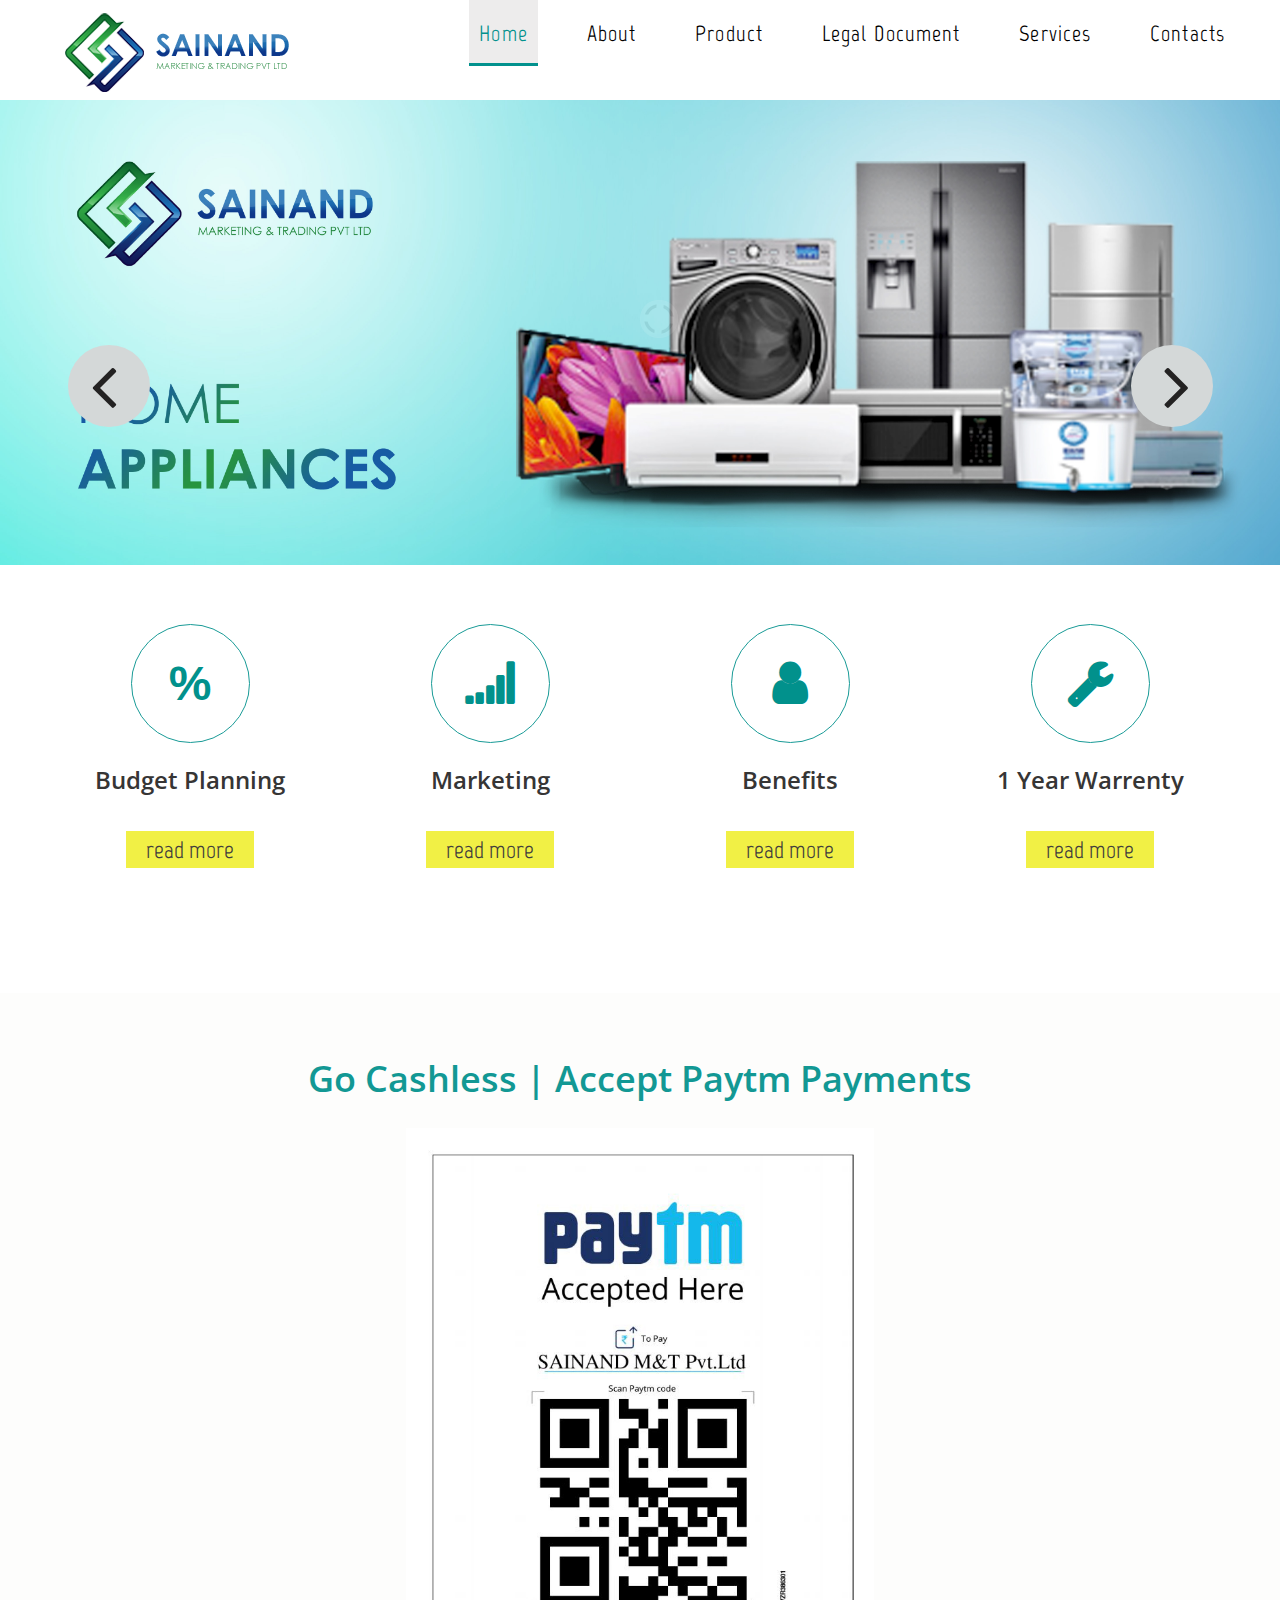
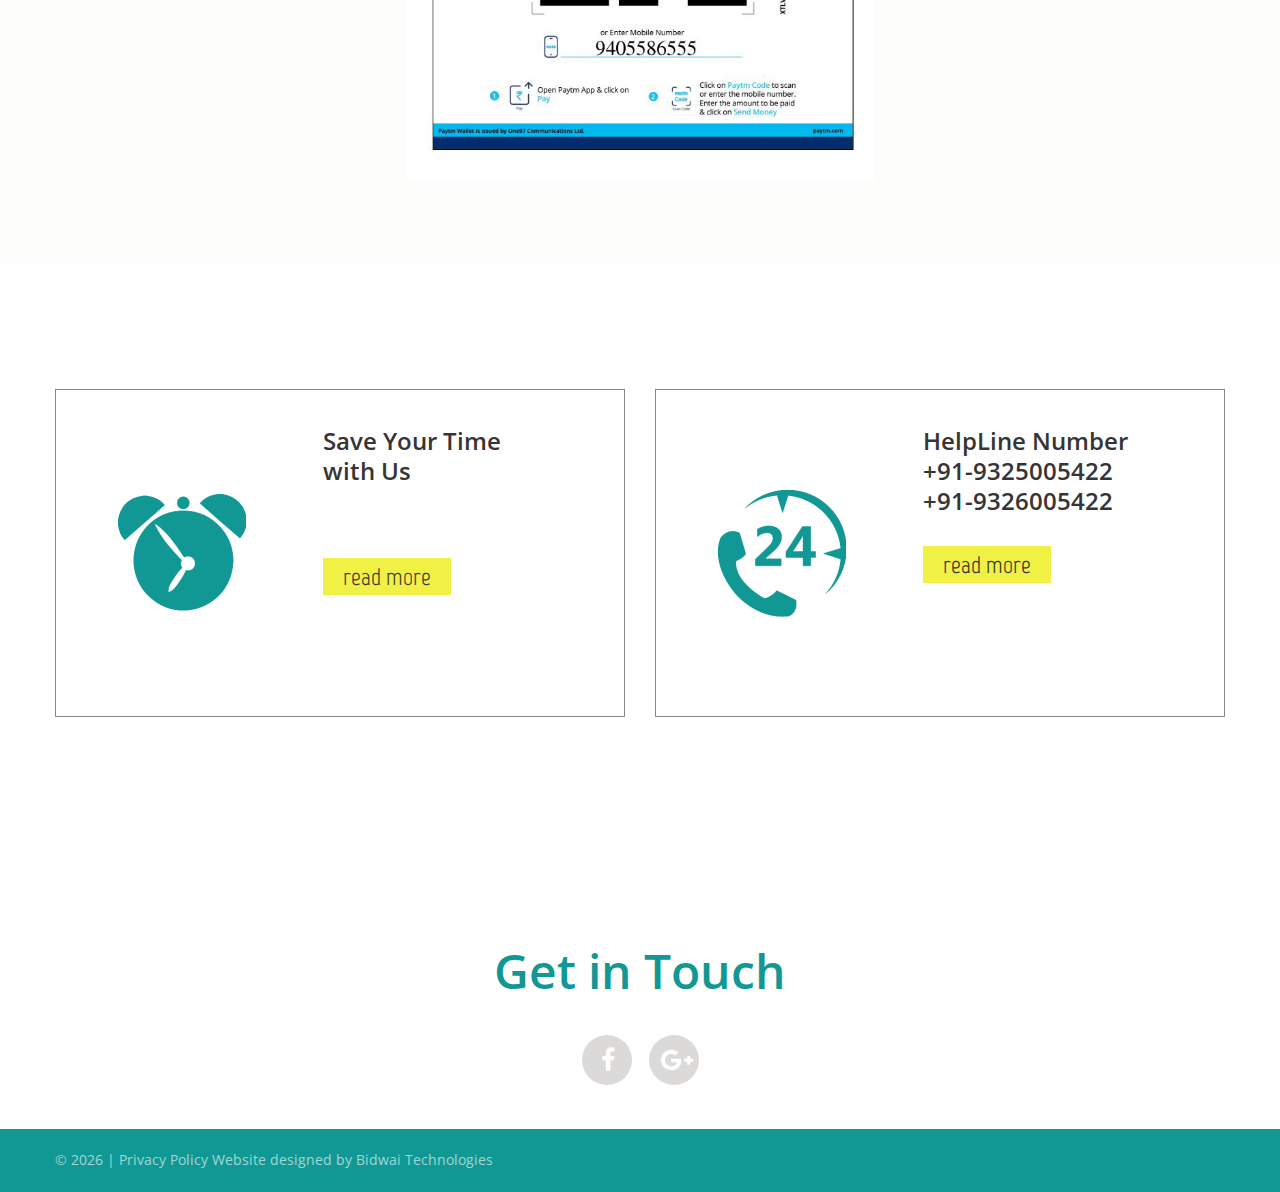
==== commit f88ed6d1: "Removed images 09-12-2017" ====
--- a/index.html
+++ b/index.html
@@ -154,7 +154,7 @@
     </div>
 </div>
 <div class="bg_1 wrap_2 wrap_4">
-    <div class="container">
+<!--     <div class="container">
         <div class="row">
             <div class="preffix_2 grid_8">
                 <h2 class="header_1 wrap_3 color_3">
@@ -169,7 +169,7 @@
                 </div>
             </div>
         </div>
-    </div>
+    </div> -->
 <div class="container">
         <div class="row">
             <div class="preffix_2 grid_8">
